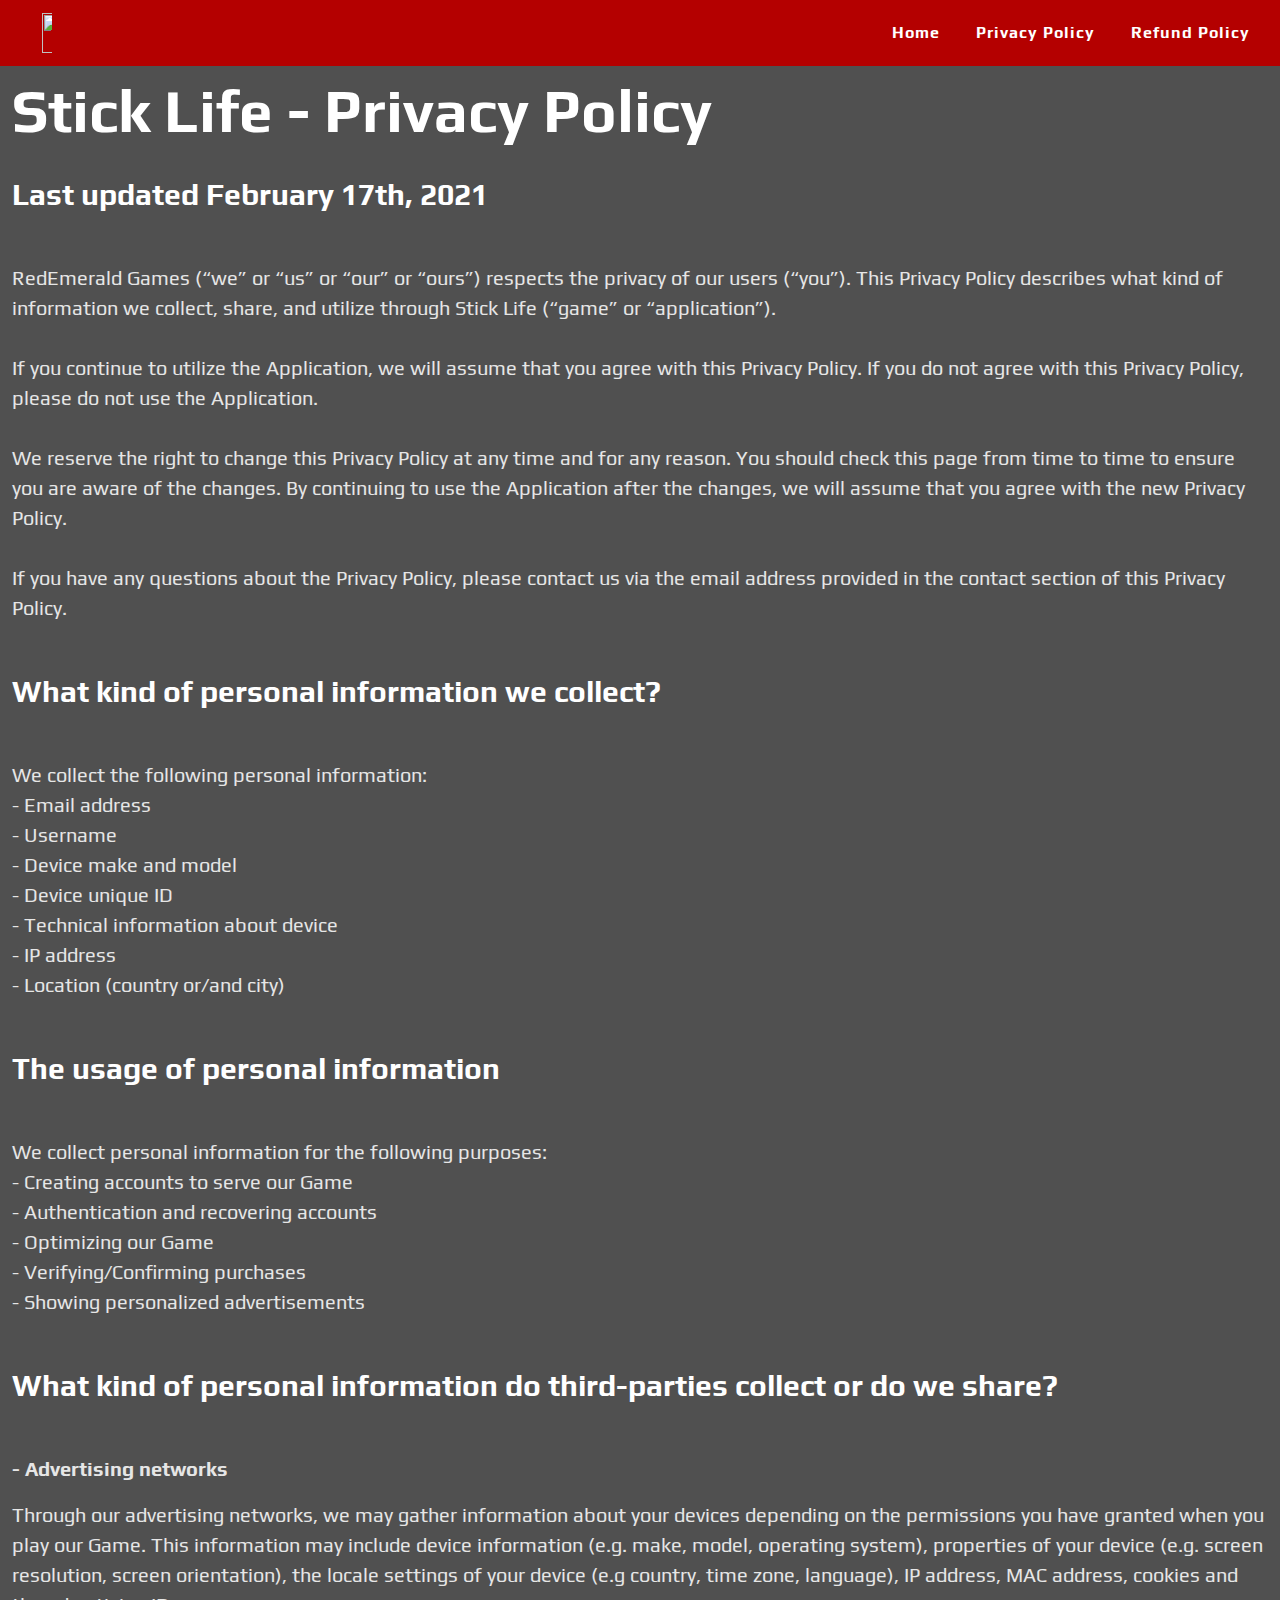
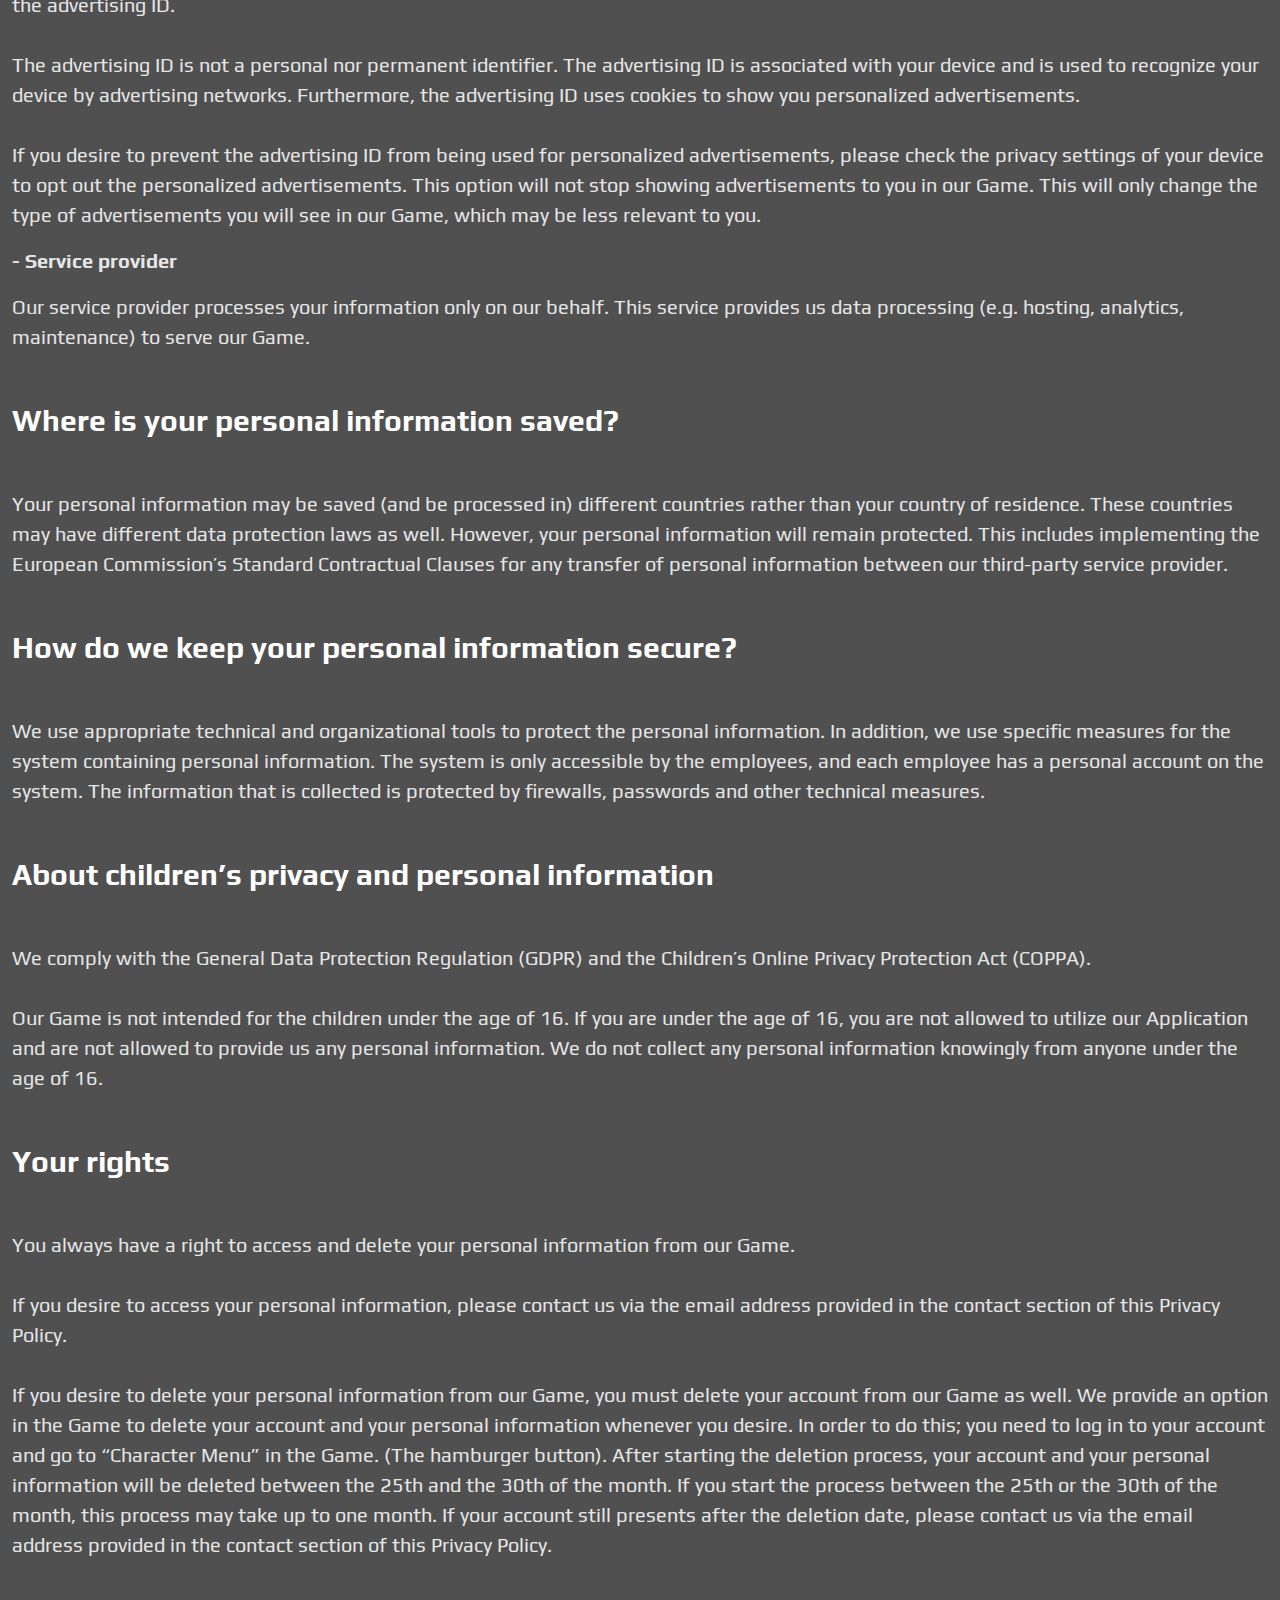
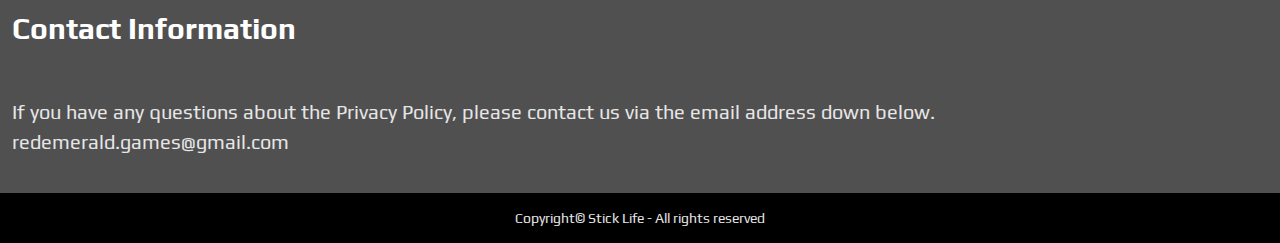
==== privacy-policy.html @ 7fbe2f6b "Initial commit" ====
<html lang="en">
    <head>
        <title>Stick Life - Privacy Policy</title>
        <meta charset="UTF-8">
        <meta name="viewport" content="width=device-width, initial-scale=1.0">

        <link href="https://cdn.jsdelivr.net/npm/bootstrap@5.0.0-beta2/dist/css/bootstrap.min.css" rel="stylesheet">
        <link rel="stylesheet" href="https://stackpath.bootstrapcdn.com/font-awesome/4.7.0/css/font-awesome.min.css">
        <script src="https://cdn.jsdelivr.net/npm/bootstrap@5.0.0-beta2/dist/js/bootstrap.bundle.min.js"></script>

        <link rel="preconnect" href="https://fonts.gstatic.com">
        <link href="https://fonts.googleapis.com/css2?family=Play:wght@400;700&display=swap" rel="stylesheet">

        <link rel="shortcut icon" type="image/x-icon" href="img/favicon.ico">

        <link rel="stylesheet" href="style.css">
    </head>
    <body style="background-color: rgb(80, 80, 80);">
        <div class="wrapper">
            <!-- Navigation -->
            <section id="nav-bar">
                <nav class="navbar navbar-expand-lg navbar-light">
                    <div class="container-fluid">
                      <a class="navbar-brand" href="index.html"><img src="img/logo.png"></a>
                      <button class="navbar-toggler custom-toggler" type="button" data-bs-toggle="collapse" data-bs-target="#navbarNav" aria-controls="navbarNav" aria-expanded="false" aria-label="Toggle navigation">
                        <span class="navbar-toggler-icon"></span>
                      </button>
                      <div class="collapse navbar-collapse" id="navbarNav">
                        <ul class="navbar-nav ms-auto">
                          <li class="nav-item">
                            <a class="nav-link" href="index.html">Home</a>
                          </li>
                          <li class="nav-item">
                            <a class="nav-link" href="privacy-policy.html">Privacy Policy</a>
                          </li>
                          <li class="nav-item">
                            <a class="nav-link" href="refund-policy.html">Refund Policy</a>
                          </li>
                        </ul>
                      </div>
                    </div>
                </nav>
            </section>
            <!-- Content -->
            <div class="row content-row">
                <p class="content-text extra-space"><br></p>
                <p class="content-header">Stick Life - Privacy Policy</p>
                <p class="content-subheader">Last updated February 17th, 2021</p>
                <p class="content-text">
                    <br>
                    RedEmerald Games (“we” or “us” or “our” or “ours”) respects the privacy of our users (“you”). This Privacy Policy describes what kind of information we collect, share, and utilize through Stick Life (“game” or “application”).
                    <br>
                    <br>
                    If you continue to utilize the Application, we will assume that you agree with this Privacy Policy. If you do not agree with this Privacy Policy, please do not use the Application.
                    <br>
                    <br>
                    We reserve the right to change this Privacy Policy at any time and for any reason. You should check this page from time to time to ensure you are aware of the changes. By continuing to use the Application after the changes, we will assume that you agree with the new Privacy Policy.
                    <br>
                    <br>
                    If you have any questions about the Privacy Policy, please contact us via the email address provided in the contact section of this Privacy Policy.
                    <br>
                    <br>
                </p>
                <p class="content-subheader">What kind of personal information we collect?</p>
                <p class="content-text">
                    <br>
                    We collect the following personal information:
                    <br>
                    - Email address
                    <br>
                    - Username
                    <br>
                    - Device make and model
                    <br>
                    - Device unique ID
                    <br>
                    - Technical information about device
                    <br>
                    - IP address
                    <br>
                    - Location (country or/and city)
                    <br>
                    <br>
                <p class="content-subheader">The usage of personal information</p>
                <p class="content-text">
                    <br>
                    We collect personal information for the following purposes:
                    <br>
                    - Creating accounts to serve our Game
                    <br>
                    - Authentication and recovering accounts
                    <br>
                    - Optimizing our Game
                    <br>
                    - Verifying/Confirming purchases
                    <br>
                    - Showing personalized advertisements
                    <br>
                    <br>
                <p class="content-subheader">What kind of personal information do third-parties collect or do we share?</p>
                <p class="content-textheader"><br>- Advertising networks</p>
                <p class="content-text">
                    Through our advertising networks, we may gather information about your devices depending on the permissions you have granted when you play our Game. This information may include device information (e.g. make, model, operating system), properties of your device (e.g. screen resolution, screen orientation), the locale settings of your device (e.g country, time zone, language), IP address, MAC address, cookies and the advertising ID.
                    <br>
                    <br>
                    The advertising ID is not a personal nor permanent identifier. The advertising ID is associated with your device and is used to recognize your device by advertising networks. Furthermore, the advertising ID uses cookies to show you personalized advertisements.
                    <br>
                    <br>
                    If you desire to prevent the advertising ID from being used for personalized advertisements, please check the privacy settings of your device to opt out the personalized advertisements. This option will not stop showing advertisements to you in our Game. This will only change the type of advertisements you will see in our Game, which may be less relevant to you.
                <p class="content-textheader">- Service provider</p>
                <p class="content-text">
                    Our service provider processes your information only on our behalf. This service provides us data processing (e.g. hosting, analytics, maintenance) to serve our Game.
                    <br>
                    <br>
                <p class="content-subheader">Where is your personal information saved?</p>
                <p class="content-text">
                    <br>
                    Your personal information may be saved (and be processed in) different countries rather than your country of residence. These countries may have different data protection laws as well. However, your personal information will remain protected. This includes implementing the European Commission’s Standard Contractual Clauses for any transfer of personal information between our third-party service provider.
                    <br>
                    <br>
                <p class="content-subheader">How do we keep your personal information secure?</p>
                <p class="content-text">
                    <br>
                    We use appropriate technical and organizational tools to protect the personal information. In addition, we use specific measures for the system containing personal information. The system is only accessible by the employees, and each employee has a personal account on the system. The information that is collected is protected by firewalls, passwords and other technical measures.
                    <br>
                    <br>
                <p class="content-subheader">About children’s privacy and personal information</p>
                <p class="content-text">
                    <br>
                    We comply with the General Data Protection Regulation (GDPR) and the Children’s Online Privacy Protection Act (COPPA).
                    <br>
                    <br>
                    Our Game is not intended for the children under the age of 16. If you are under the age of 16, you are not allowed to utilize our Application and are not allowed to provide us any personal information. We do not collect any personal information knowingly from anyone under the age of 16.
                    <br>
                    <br>
                <p class="content-subheader">Your rights</p>
                <p class="content-text">
                    <br>
                    You always have a right to access and delete your personal information from our Game.
                    <br>
                    <br>
                    If you desire to access your personal information, please contact us via the email address provided in the contact section of this Privacy Policy.
                    <br>
                    <br>
                    If you desire to delete your personal information from our Game, you must delete your account from our Game as well. We provide an option in the Game to delete your account and your personal information whenever you desire. In order to do this; you need to log in to your account and go to “Character Menu” in the Game. (The hamburger button). After starting the deletion process, your account and your personal information will be deleted between the 25th and the 30th of the month. If you start the process between the 25th or the 30th of the month, this process may take up to one month. If your account still presents after the deletion date, please contact us via the email address provided in the contact section of this Privacy Policy.
                    <br>
                    <br>
                <p class="content-subheader">Contact Information</p>
                <p class="content-text">
                    <br>
                    If you have any questions about the Privacy Policy, please contact us via the email address down below.
                    <br>
                    redemerald.games@gmail.com
                </p>
            </div>
            <div class="push"></div>
        </div>
        <div class="footer">
            <p class="footer-text">Copyright© Stick Life - All rights reserved</p>
        </div>
    </body>
</html>
---- style.css ----
* {
    margin: 0;
    padding: 0;
}

html, body {
    height: 100%;
}
.wrapper {
    min-height: 100%;
    height: auto !important;
    height: 100%;
    margin: 0 auto -50px;
}


#nav-bar {
    position: sticky;
    top: 0;
    z-index: 10;
}
.navbar-brand img {
    height: 40px;
    padding-left: 30px;
}
.navbar-nav li {
    padding: 0 10px;
}
.navbar-nav li a {
    float: right;
    text-align: left;
}
.navbar {
    background: #b40000;
}
.navbar-toggler {
    border: none!important;
}
.nav-link {
    color: rgb(255, 255, 255)!important;
    font-weight: 700;
    font-size: 16px;
    font-family: 'Play', sans-serif;
    letter-spacing: 1px;
}
.custom-toggler .navbar-toggler-icon {
    background-image: url("data:image/svg+xml;charset=utf8,%3Csvg viewBox='0 0 32 32' xmlns='http://www.w3.org/2000/svg'%3E%3Cpath stroke='rgba(255,255,255, 1.0)' stroke-width='2' stroke-linecap='round' stroke-miterlimit='10' d='M4 8h24M4 16h24M4 24h24'/%3E%3C/svg%3E");
}
.custom-toggler.navbar-toggler {
    border-color: rgb(255,255,255);
}


.content-row {
    margin: 0 auto;
    max-width: 1300px;
    border-radius: 3px;
}
.content-header {
    font-weight: 700;
    font-size: 60px;
    font-family: 'Play', sans-serif;
    color: white;
}
.content-subheader {
    font-weight: 700;
    font-size: 30px;
    font-family: 'Play', sans-serif;
    color: white;
}
.content-textheader {
    font-weight: 700;
    font-size: 20px;
    font-family: 'Play', sans-serif;
    color: rgb(230, 230, 230);
}
.content-text {
    font-weight: 400;
    font-size: 20px;
    font-family: 'Play', sans-serif;
    color: rgb(230, 230, 230);
}


.push {
    height: 70px;
}
.footer {
    height: 50px;
    background-color: black;
}
.footer-text {
    font-weight: 400;
    font-size: 14px;
    font-family: 'Play', sans-serif;
    color: rgb(230, 230, 230);
    text-align: center;
    line-height: 50px;
}

@media screen and (max-width: 1300px) {
    .extra-space {
        display: none!important;
    }
}
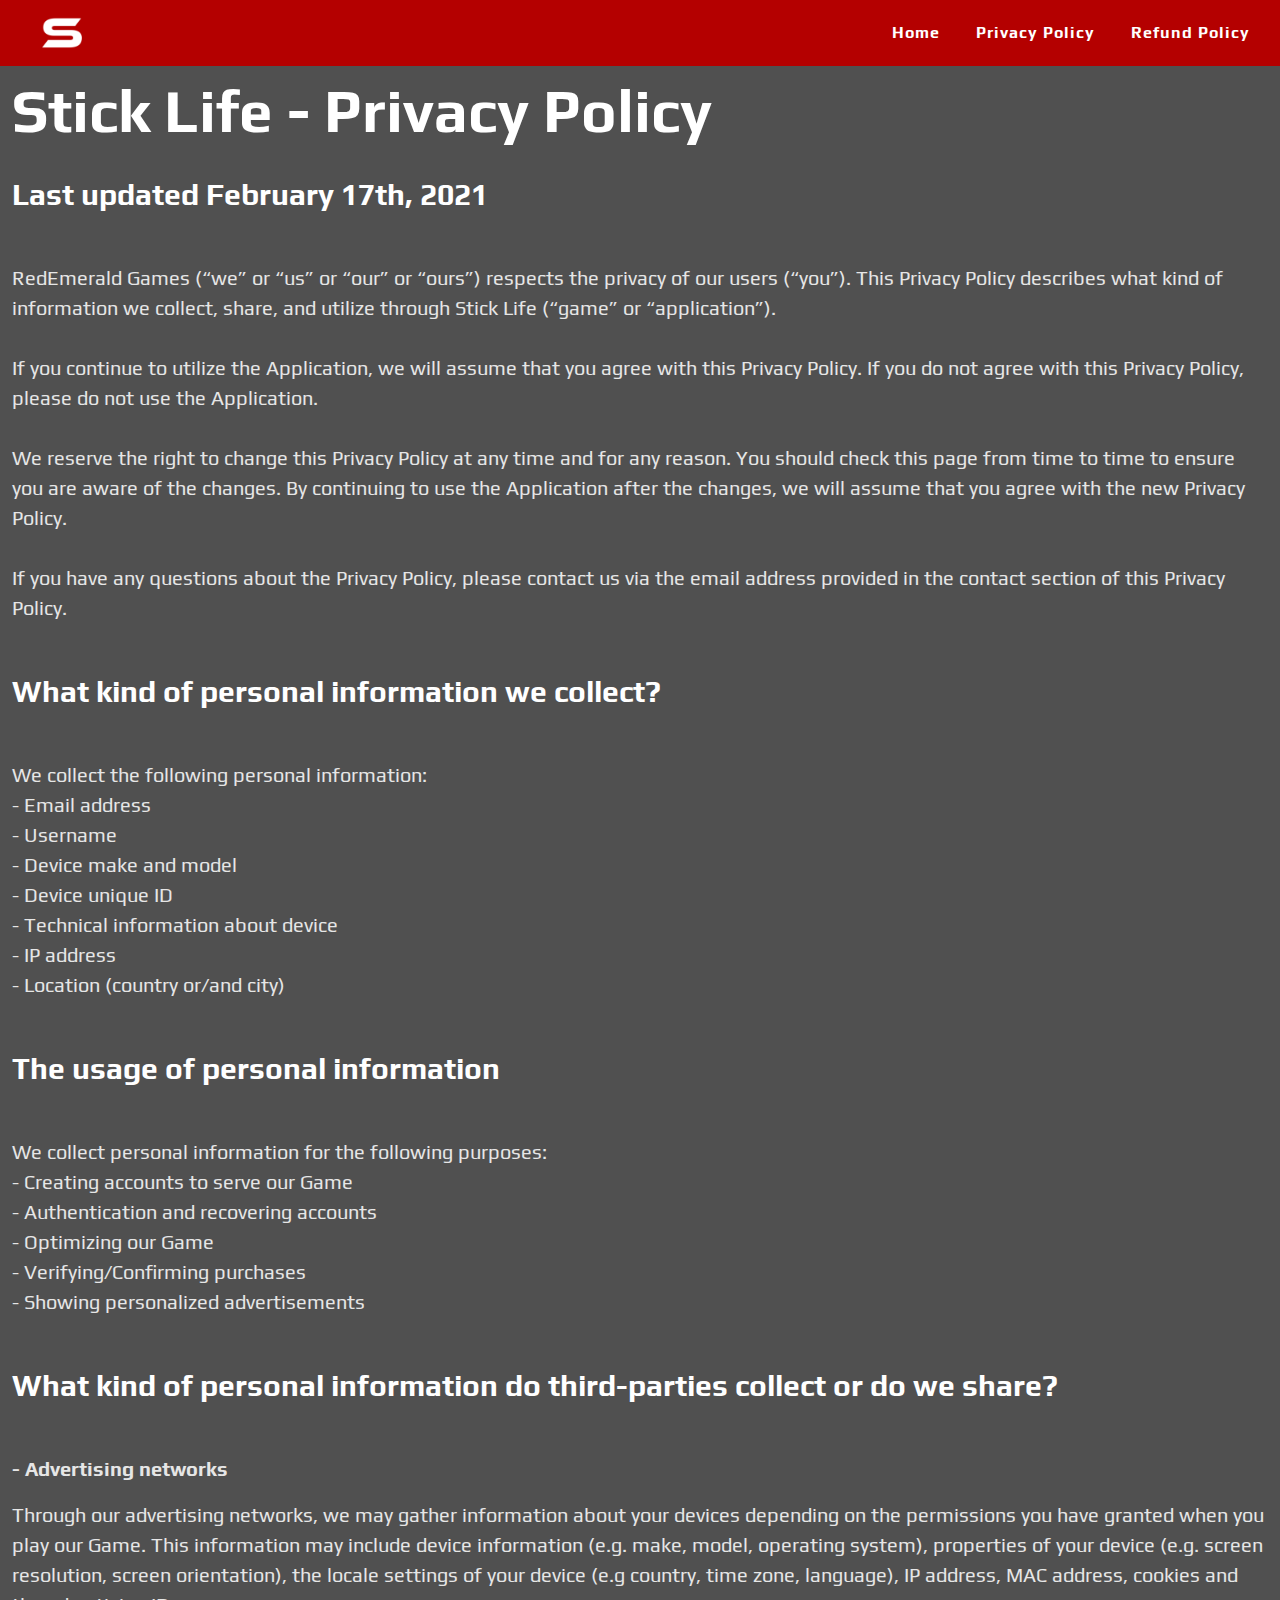
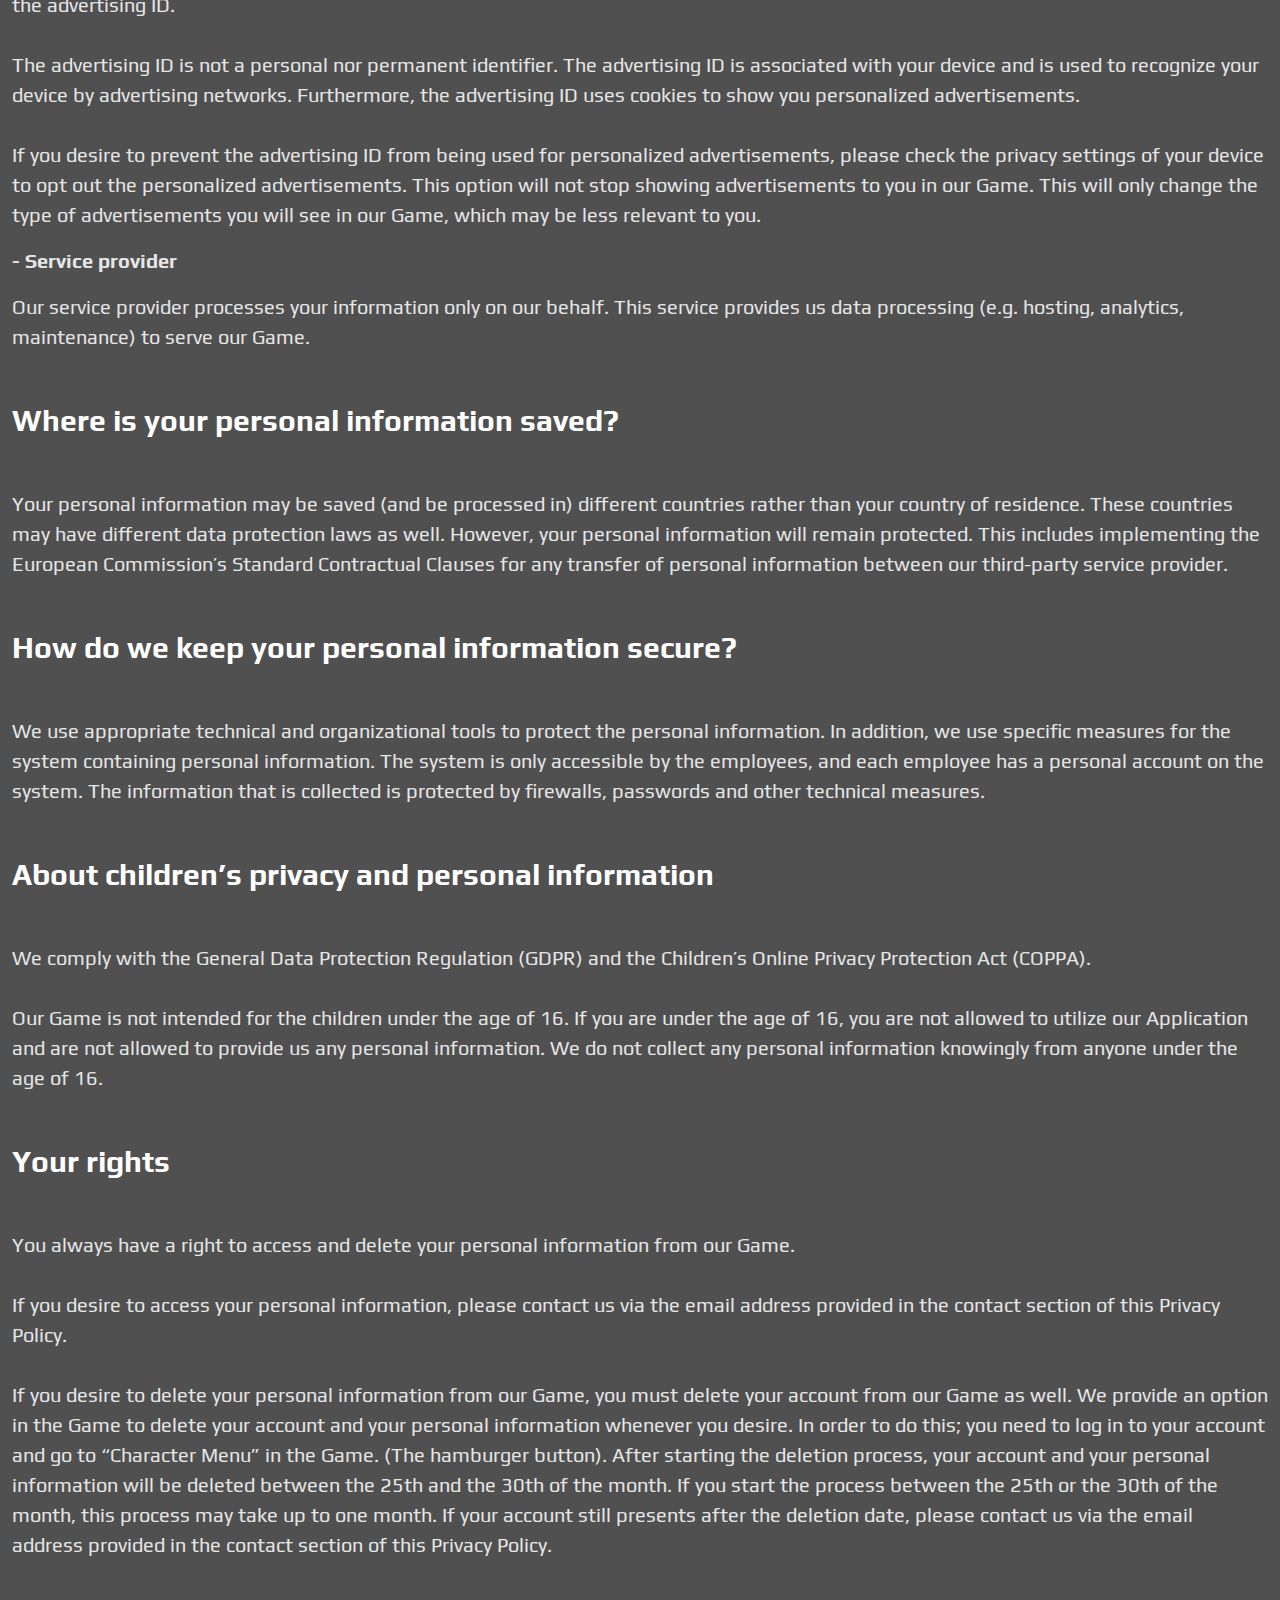
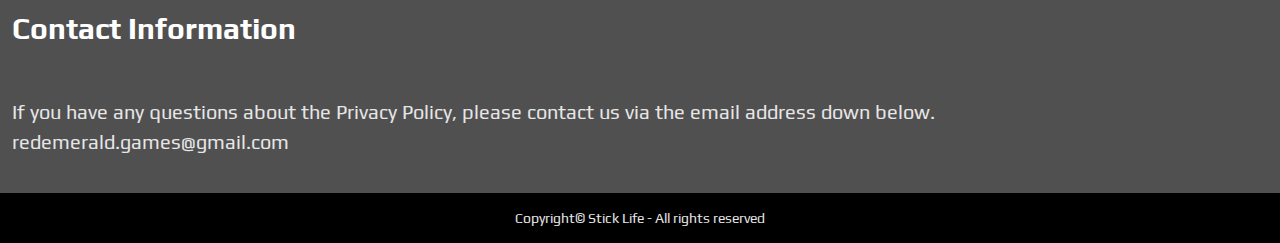
==== commit 1a0b1511: "Favicon is fixed" ====
--- a/privacy-policy.html
+++ b/privacy-policy.html
@@ -11,7 +11,7 @@
         <link rel="preconnect" href="https://fonts.gstatic.com">
         <link href="https://fonts.googleapis.com/css2?family=Play:wght@400;700&display=swap" rel="stylesheet">
 
-        <link rel="shortcut icon" type="image/x-icon" href="img/favicon.ico">
+        <link rel="shortcut icon" type="image/x-icon" href="img/favicon.ico?">
 
         <link rel="stylesheet" href="style.css">
     </head>
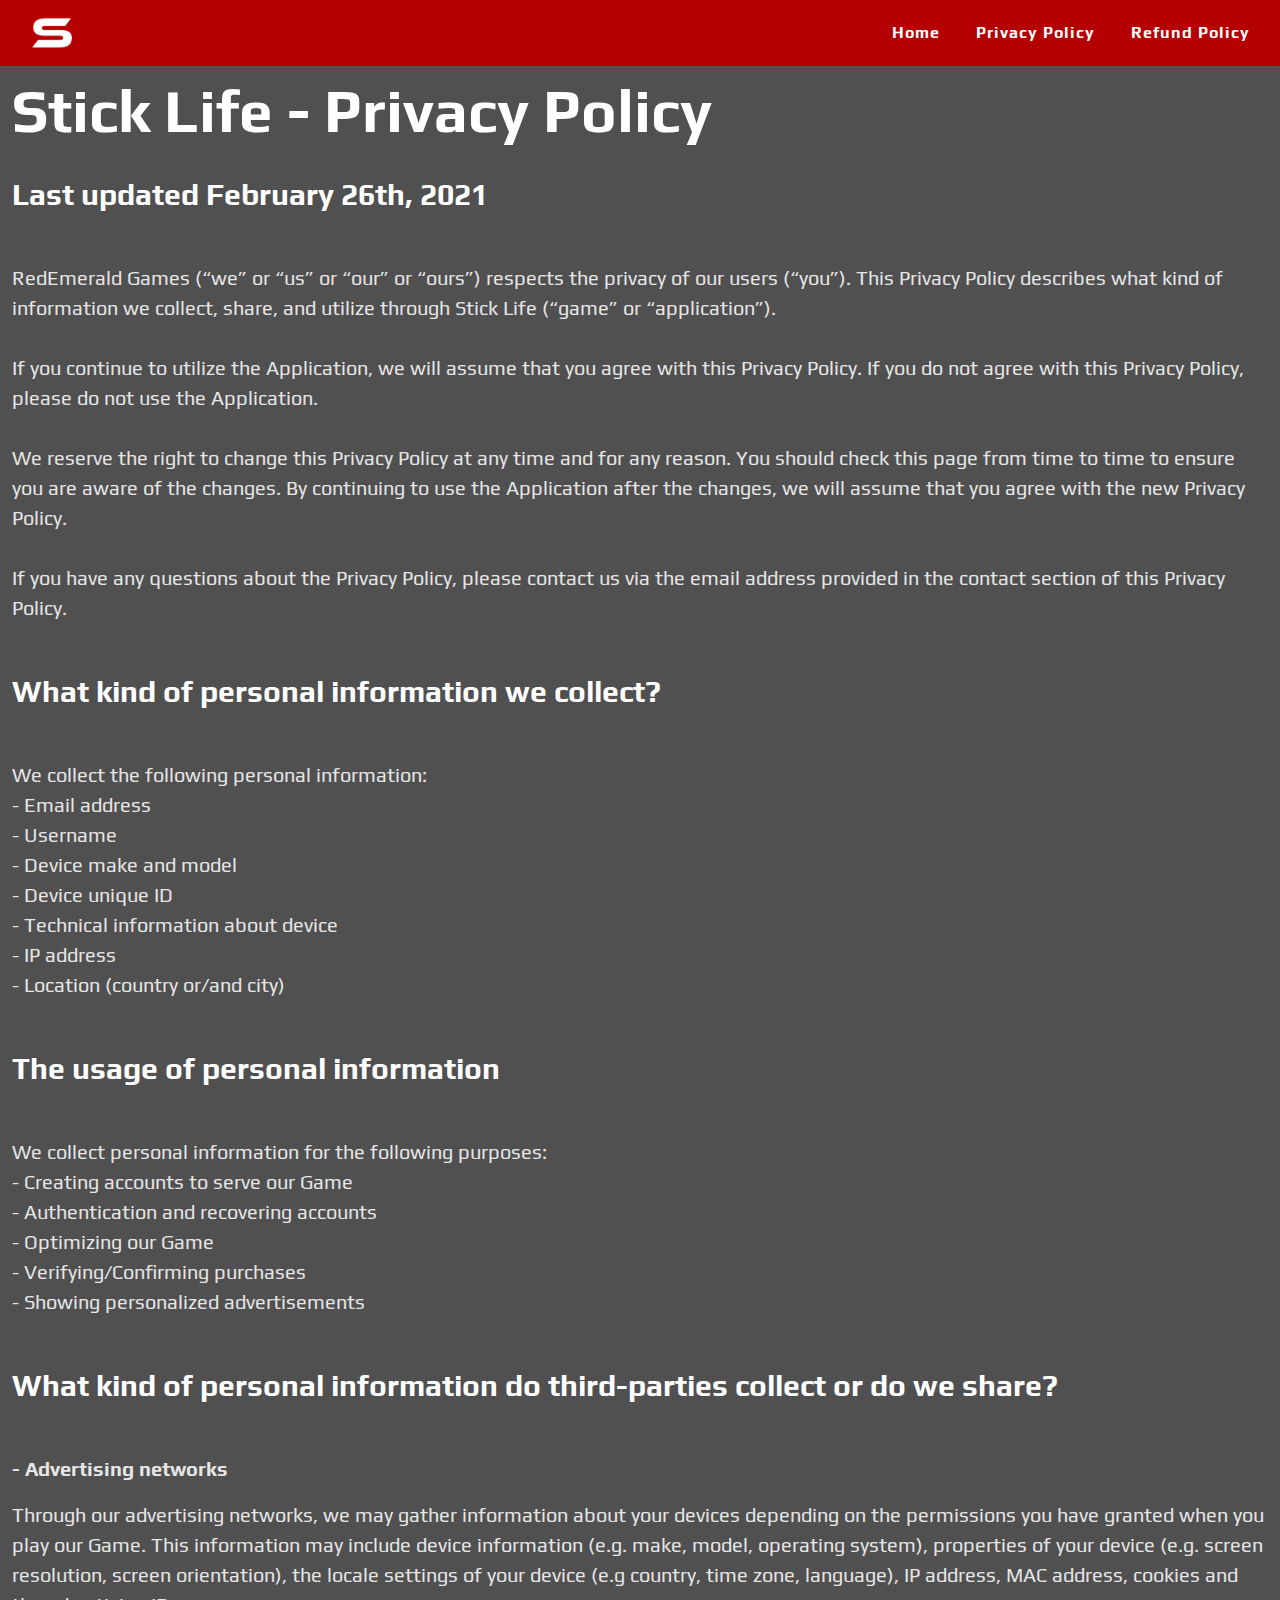
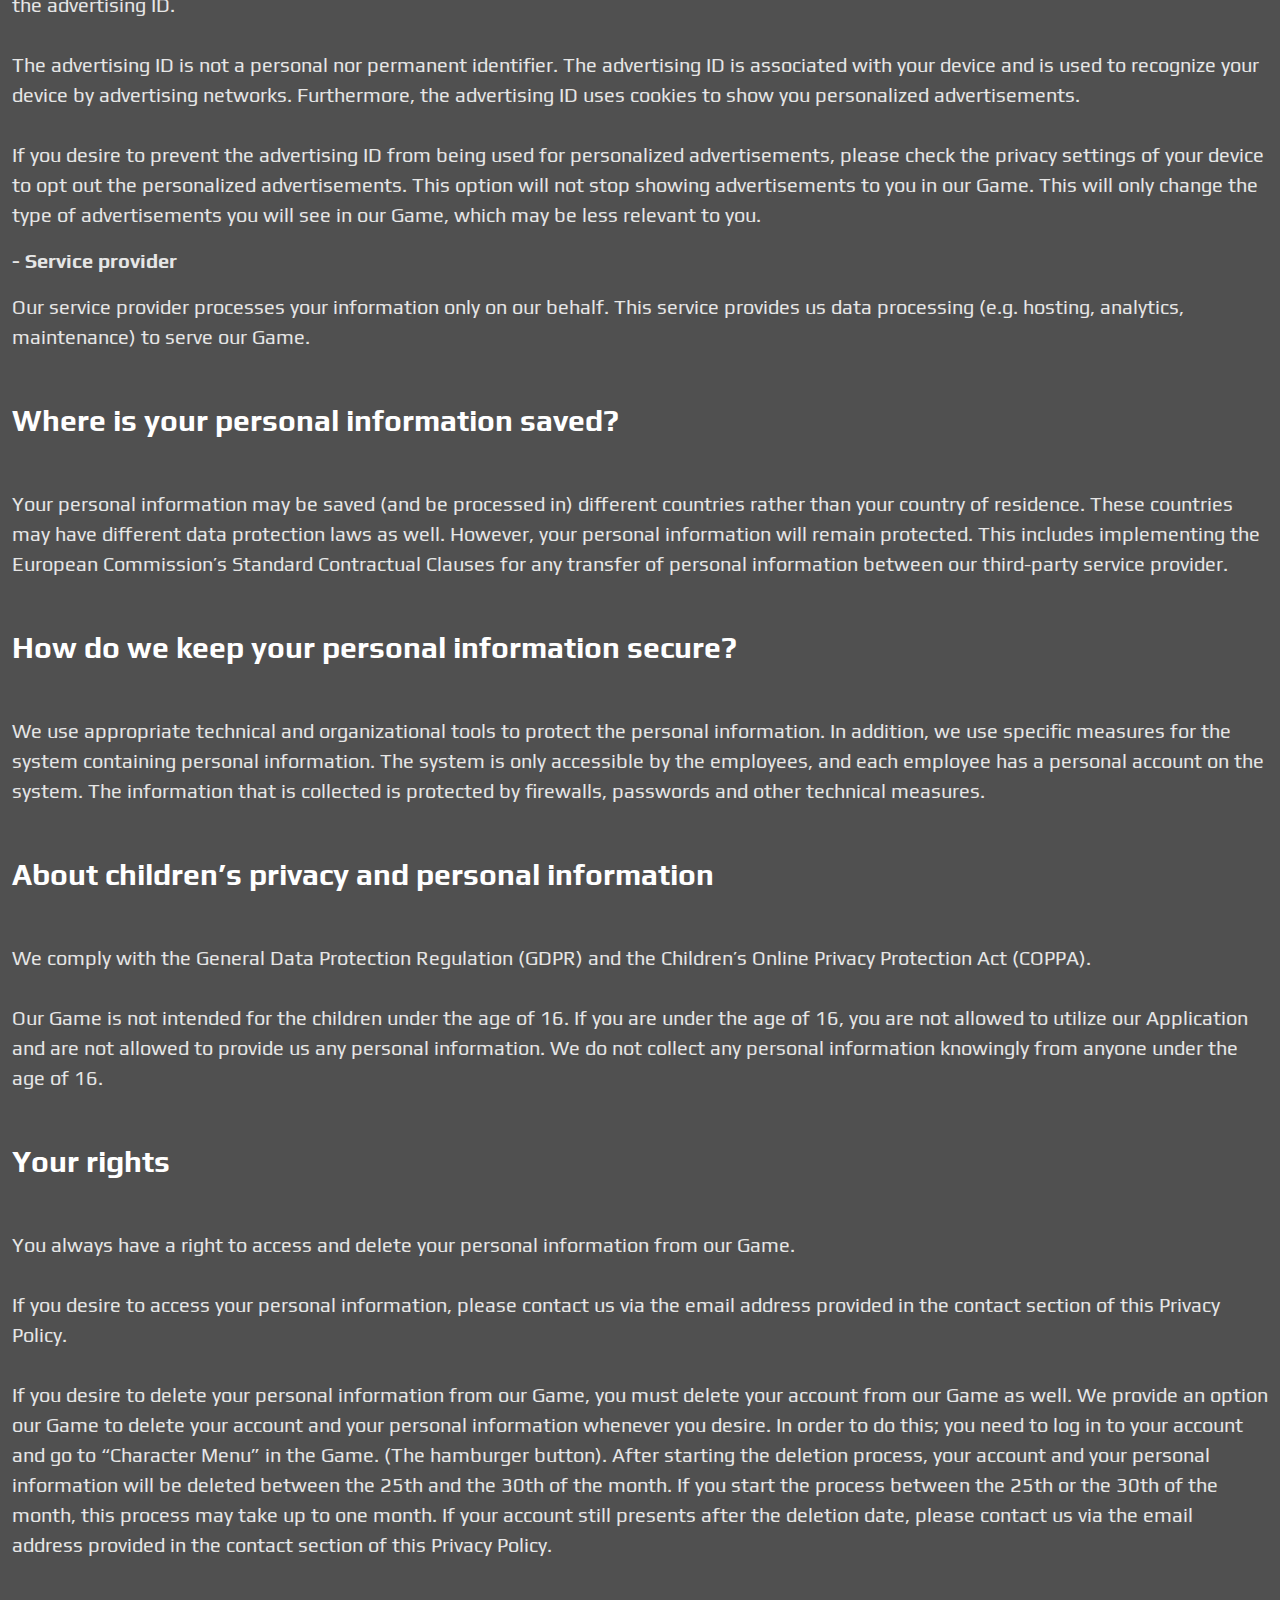
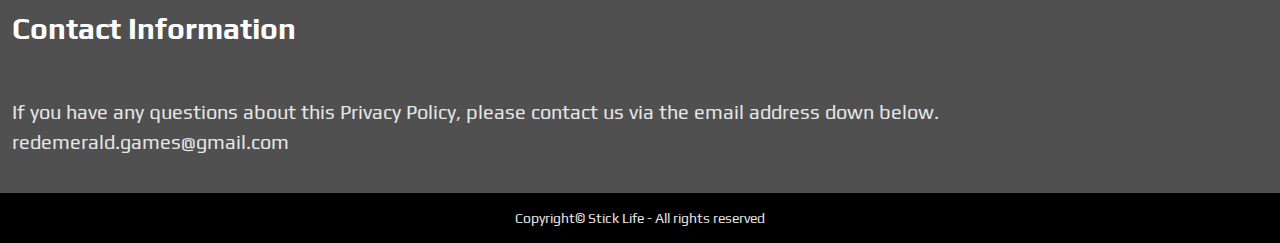
==== commit 7db1035e: "Policy updates" ====
--- a/privacy-policy.html
+++ b/privacy-policy.html
@@ -45,7 +45,7 @@
             <div class="row content-row">
                 <p class="content-text extra-space"><br></p>
                 <p class="content-header">Stick Life - Privacy Policy</p>
-                <p class="content-subheader">Last updated February 17th, 2021</p>
+                <p class="content-subheader">Last updated February 26th, 2021</p>
                 <p class="content-text">
                     <br>
                     RedEmerald Games (“we” or “us” or “our” or “ours”) respects the privacy of our users (“you”). This Privacy Policy describes what kind of information we collect, share, and utilize through Stick Life (“game” or “application”).
@@ -142,13 +142,13 @@
                     If you desire to access your personal information, please contact us via the email address provided in the contact section of this Privacy Policy.
                     <br>
                     <br>
-                    If you desire to delete your personal information from our Game, you must delete your account from our Game as well. We provide an option in the Game to delete your account and your personal information whenever you desire. In order to do this; you need to log in to your account and go to “Character Menu” in the Game. (The hamburger button). After starting the deletion process, your account and your personal information will be deleted between the 25th and the 30th of the month. If you start the process between the 25th or the 30th of the month, this process may take up to one month. If your account still presents after the deletion date, please contact us via the email address provided in the contact section of this Privacy Policy.
+                    If you desire to delete your personal information from our Game, you must delete your account from our Game as well. We provide an option our Game to delete your account and your personal information whenever you desire. In order to do this; you need to log in to your account and go to “Character Menu” in the Game. (The hamburger button). After starting the deletion process, your account and your personal information will be deleted between the 25th and the 30th of the month. If you start the process between the 25th or the 30th of the month, this process may take up to one month. If your account still presents after the deletion date, please contact us via the email address provided in the contact section of this Privacy Policy.
                     <br>
                     <br>
                 <p class="content-subheader">Contact Information</p>
                 <p class="content-text">
                     <br>
-                    If you have any questions about the Privacy Policy, please contact us via the email address down below.
+                    If you have any questions about this Privacy Policy, please contact us via the email address down below.
                     <br>
                     redemerald.games@gmail.com
                 </p>
--- a/style.css
+++ b/style.css
@@ -21,7 +21,7 @@
 }
 .navbar-brand img {
     height: 40px;
-    padding-left: 30px;
+    padding-left: 20px;
 }
 .navbar-nav li {
     padding: 0 10px;
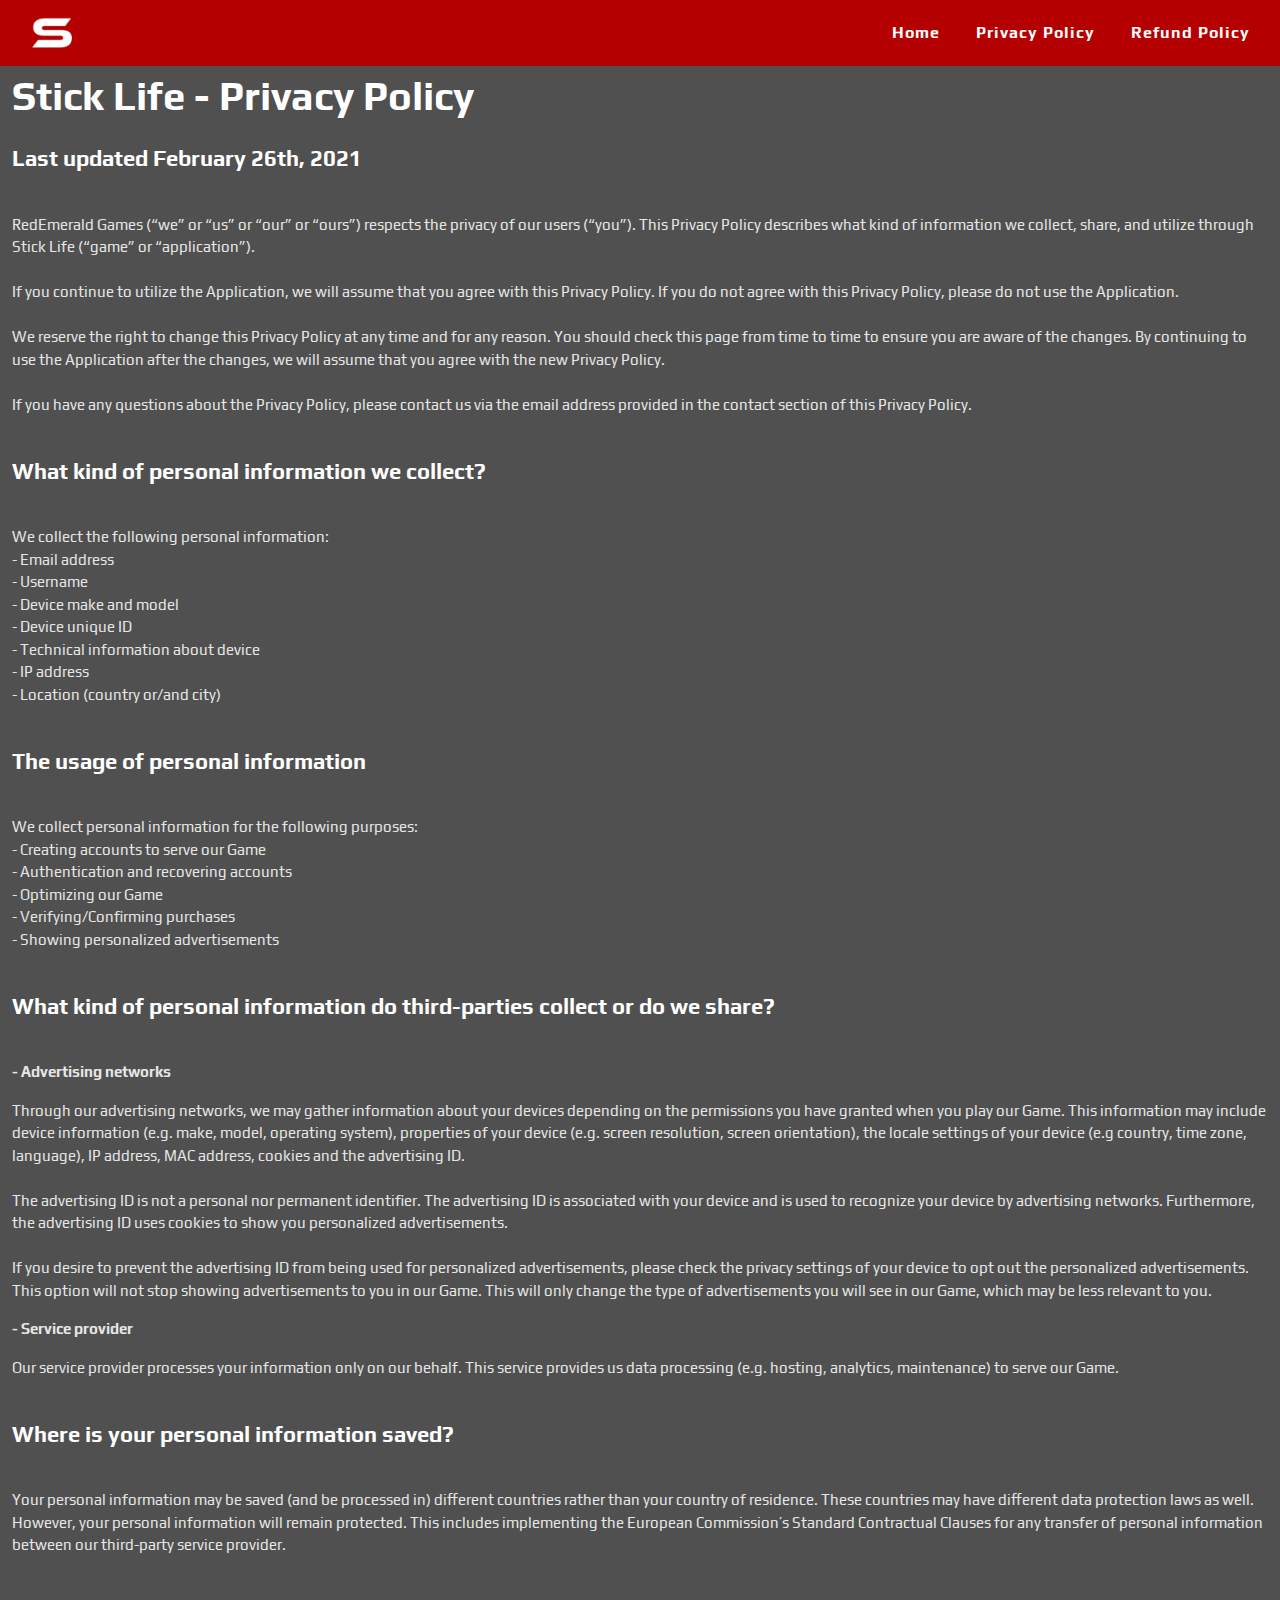
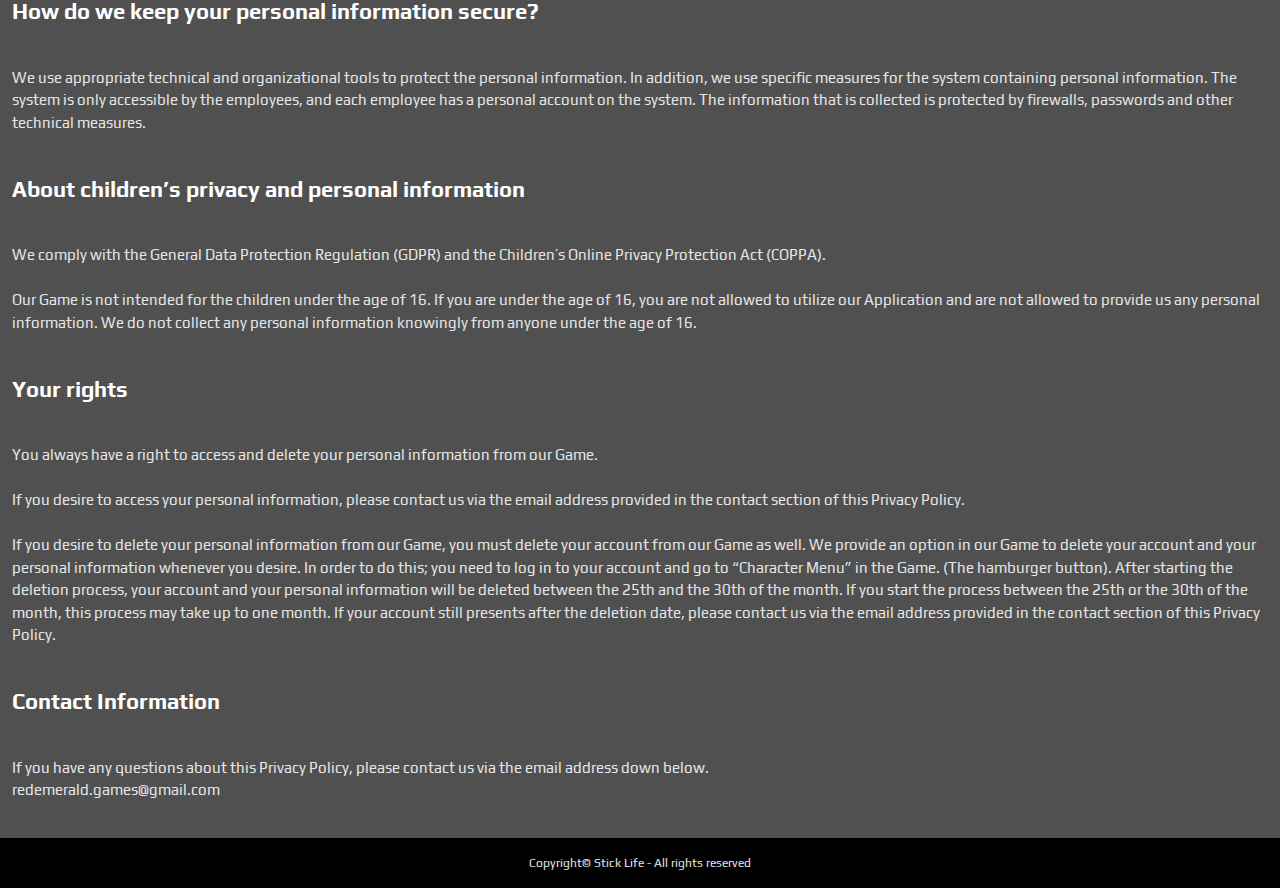
==== commit 71b2d1c5: "Link are added" ====
--- a/privacy-policy.html
+++ b/privacy-policy.html
@@ -142,7 +142,7 @@
                     If you desire to access your personal information, please contact us via the email address provided in the contact section of this Privacy Policy.
                     <br>
                     <br>
-                    If you desire to delete your personal information from our Game, you must delete your account from our Game as well. We provide an option our Game to delete your account and your personal information whenever you desire. In order to do this; you need to log in to your account and go to “Character Menu” in the Game. (The hamburger button). After starting the deletion process, your account and your personal information will be deleted between the 25th and the 30th of the month. If you start the process between the 25th or the 30th of the month, this process may take up to one month. If your account still presents after the deletion date, please contact us via the email address provided in the contact section of this Privacy Policy.
+                    If you desire to delete your personal information from our Game, you must delete your account from our Game as well. We provide an option in our Game to delete your account and your personal information whenever you desire. In order to do this; you need to log in to your account and go to “Character Menu” in the Game. (The hamburger button). After starting the deletion process, your account and your personal information will be deleted between the 25th and the 30th of the month. If you start the process between the 25th or the 30th of the month, this process may take up to one month. If your account still presents after the deletion date, please contact us via the email address provided in the contact section of this Privacy Policy.
                     <br>
                     <br>
                 <p class="content-subheader">Contact Information</p>
--- a/style.css
+++ b/style.css
@@ -102,4 +102,20 @@
     .extra-space {
         display: none!important;
     }
+
+    .content-header {
+        font-size: 40px;
+    }
+    .content-text {
+        font-size: 15px;
+    }
+    .content-textheader {
+        font-size: 15px;
+    }
+    .content-subheader {
+        font-size: 22px;
+    }
+    .footer-text {
+        font-size: 12px;
+    }
 }
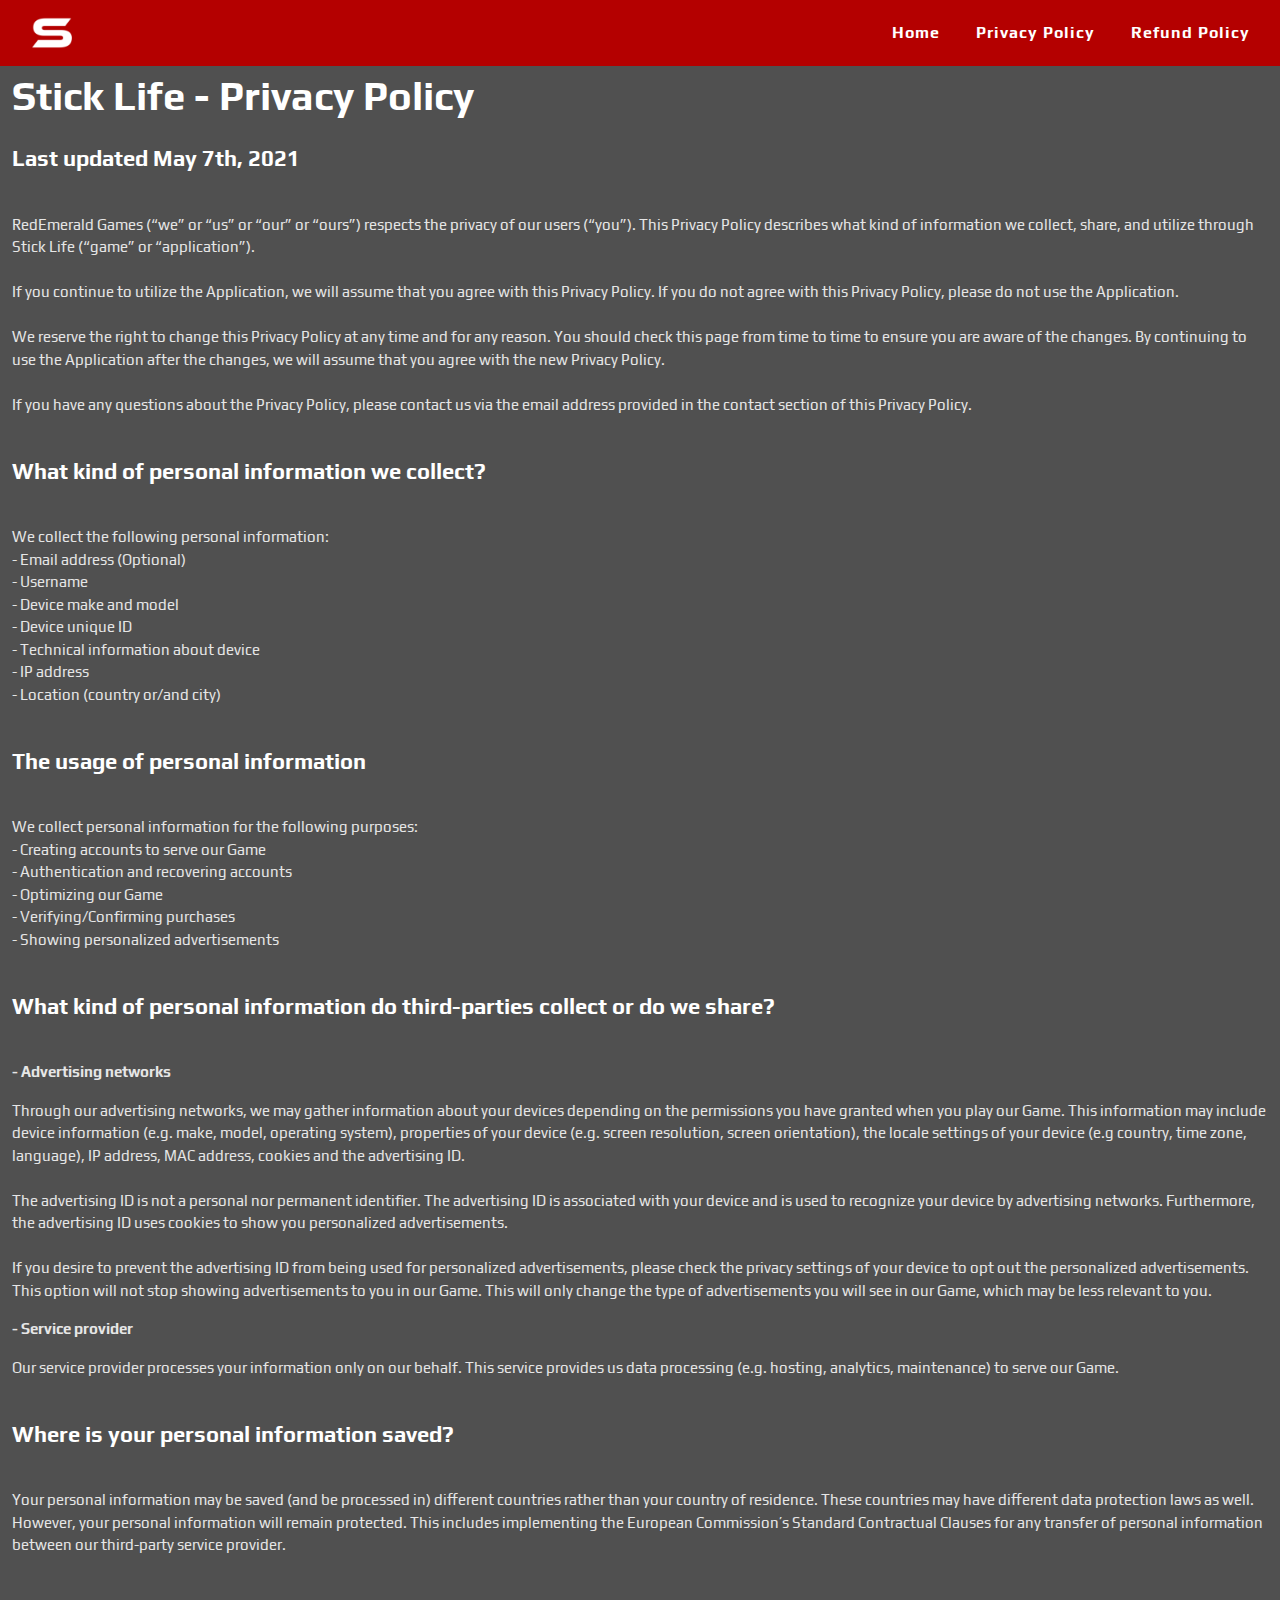
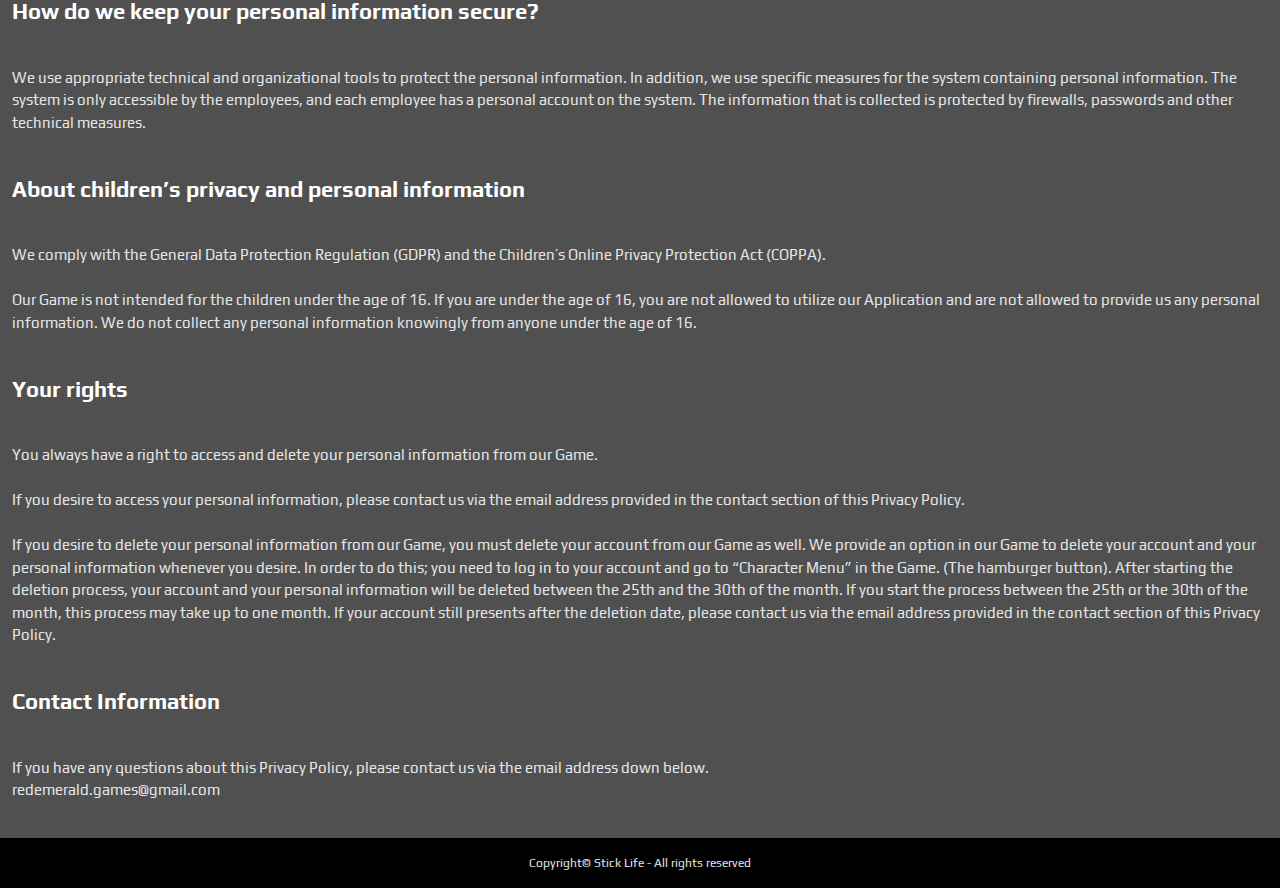
==== commit e2511be5: "Some changes on the privacy policy" ====
--- a/privacy-policy.html
+++ b/privacy-policy.html
@@ -45,7 +45,7 @@
             <div class="row content-row">
                 <p class="content-text extra-space"><br></p>
                 <p class="content-header">Stick Life - Privacy Policy</p>
-                <p class="content-subheader">Last updated February 26th, 2021</p>
+                <p class="content-subheader">Last updated May 7th, 2021</p>
                 <p class="content-text">
                     <br>
                     RedEmerald Games (“we” or “us” or “our” or “ours”) respects the privacy of our users (“you”). This Privacy Policy describes what kind of information we collect, share, and utilize through Stick Life (“game” or “application”).
@@ -66,7 +66,7 @@
                     <br>
                     We collect the following personal information:
                     <br>
-                    - Email address
+                    - Email address (Optional)
                     <br>
                     - Username
                     <br>
